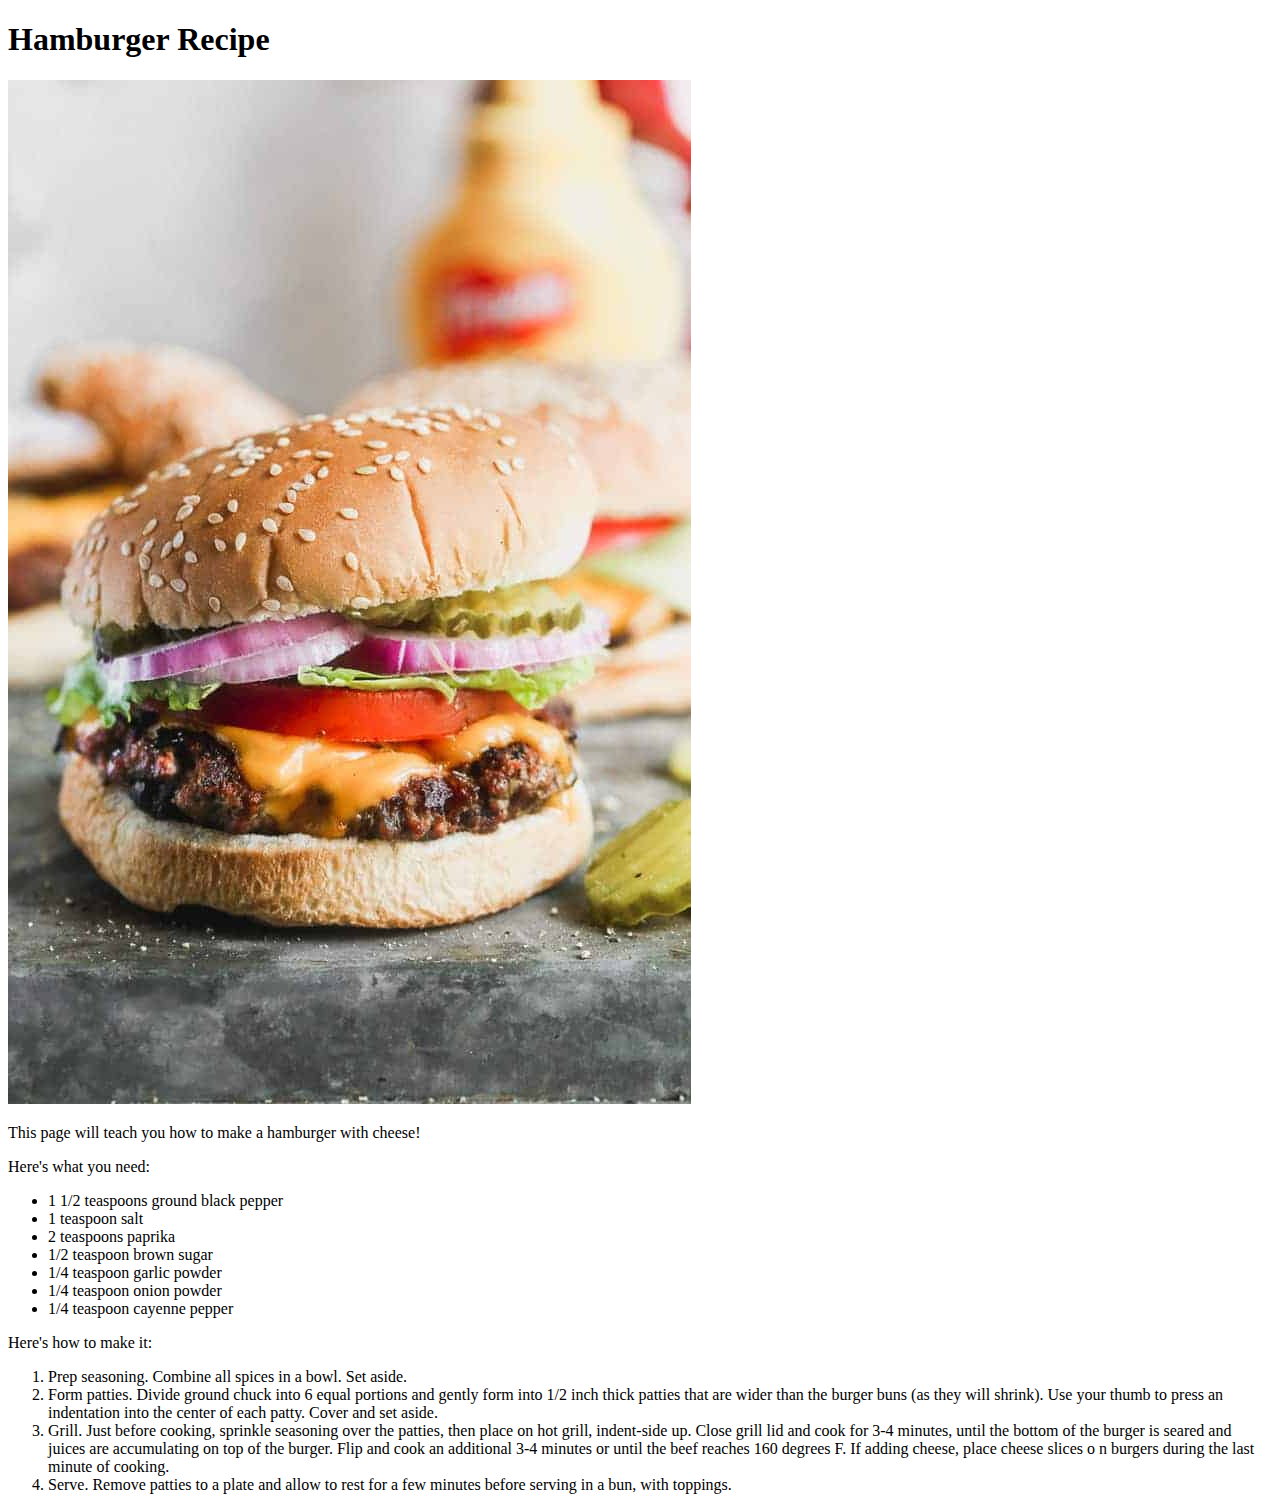
==== recipes/hamburger.html @ 47edd391 "Add hamburger.html and hamburger.jpg" ====
<!DOCTYPE html>
<html lang = "en">
    <head>
        <meta charset="utf-8">
        <title>Hamburger Recipe</title>
    </head>
    <body>
        <h1>Hamburger Recipe</h1>
        <img src = "../images/hamburger.jpg" alt = "Picture of Hamburger">
        <p>This page will teach you how to make a hamburger with cheese!</p>
        <p>Here's what you need: </p>
        <ul>
            <li>1 1/2 teaspoons ground black pepper</li>
            <li>1 teaspoon salt</li>
            <li>2 teaspoons paprika</li>
            <li>1/2 teaspoon brown sugar</li>
            <li>1/4 teaspoon garlic powder</li>
            <li>1/4 teaspoon onion powder</li>
            <li>1/4 teaspoon cayenne pepper</li>
        </ul>

        <p>Here's how to make it: </p>
        <ol>
            <li>Prep seasoning.  Combine all spices in a bowl. Set aside.</li>
            <li> Form patties. Divide ground chuck into 6 equal portions and gently form into 1/2 
                inch thick patties that are wider than the burger buns (as they will shrink).  
                Use your thumb to press an indentation into the center of each patty. 
                Cover and set aside.</li>
            <li>Grill. Just before cooking, sprinkle seasoning over the patties, then place on hot grill, 
                indent-side up. Close grill lid and cook for 3-4 minutes, until the bottom of the burger 
                is seared and juices are accumulating on top of the burger. Flip and cook an additional 
                3-4 minutes or until the beef reaches 160 degrees F. If adding cheese, place cheese slices o
                n burgers during the last minute of cooking.</li>
            <li>Serve. Remove patties to a plate and allow to rest for a few minutes before serving in a 
                bun, with toppings.</li>
        </ol>
    </body>
</html>
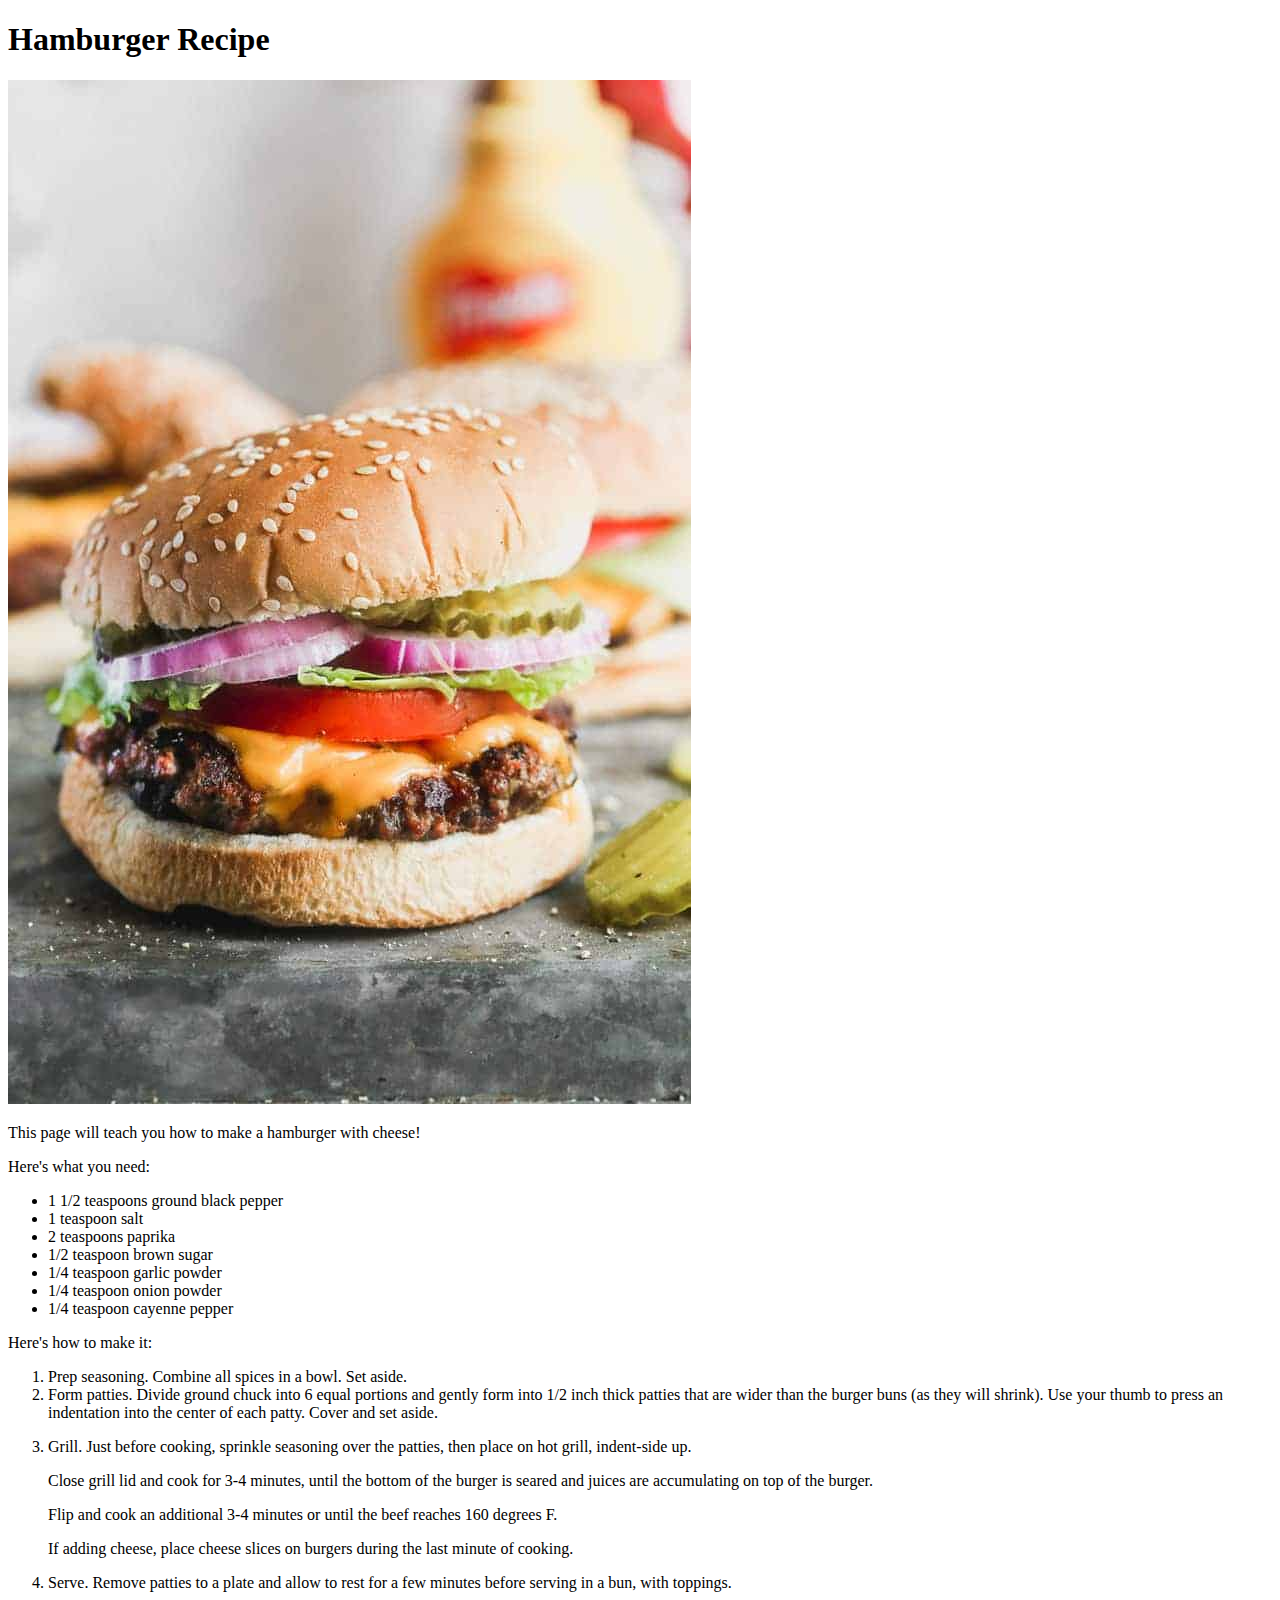
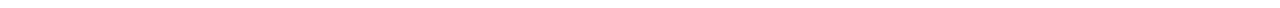
==== commit 8ce238b4: "Fix links to recipes" ====
--- a/recipes/hamburger.html
+++ b/recipes/hamburger.html
@@ -26,11 +26,13 @@
                 inch thick patties that are wider than the burger buns (as they will shrink).  
                 Use your thumb to press an indentation into the center of each patty. 
                 Cover and set aside.</li>
-            <li>Grill. Just before cooking, sprinkle seasoning over the patties, then place on hot grill, 
-                indent-side up. Close grill lid and cook for 3-4 minutes, until the bottom of the burger 
-                is seared and juices are accumulating on top of the burger. Flip and cook an additional 
-                3-4 minutes or until the beef reaches 160 degrees F. If adding cheese, place cheese slices o
-                n burgers during the last minute of cooking.</li>
+            <li><p>Grill. Just before cooking, sprinkle seasoning over the patties, then place on hot grill, 
+                    indent-side up.</p> 
+                <p>Close grill lid and cook for 3-4 minutes, until the bottom of the burger 
+                    is seared and juices are accumulating on top of the burger.</p> 
+                <p>Flip and cook an additional 
+                    3-4 minutes or until the beef reaches 160 degrees F.</p> 
+                <p>If adding cheese, place cheese slices on burgers during the last minute of cooking.</p></li>
             <li>Serve. Remove patties to a plate and allow to rest for a few minutes before serving in a 
                 bun, with toppings.</li>
         </ol>
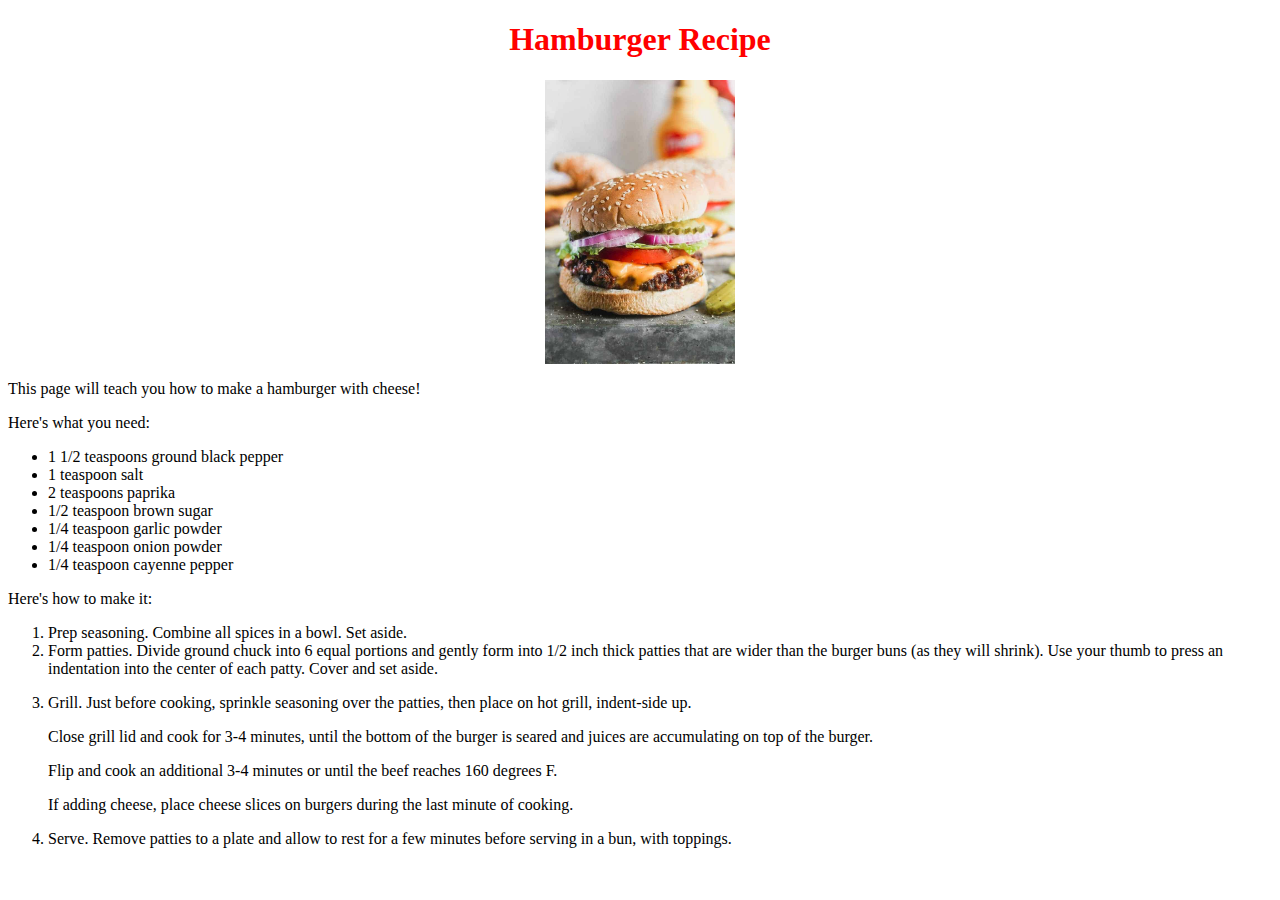
==== commit 69623887: "Add styles.css" ====
--- a/recipes/hamburger.html
+++ b/recipes/hamburger.html
@@ -2,11 +2,14 @@
 <html lang = "en">
     <head>
         <meta charset="utf-8">
+        <link rel="stylesheet" href="../styles.css">
         <title>Hamburger Recipe</title>
     </head>
     <body>
-        <h1>Hamburger Recipe</h1>
-        <img src = "../images/hamburger.jpg" alt = "Picture of Hamburger">
+        <div class="header">
+            <h1>Hamburger Recipe</h1>
+        </div>
+        <img class = "image" src = "../images/hamburger.jpg" alt = "Picture of Hamburger">
         <p>This page will teach you how to make a hamburger with cheese!</p>
         <p>Here's what you need: </p>
         <ul>
--- a/styles.css
+++ b/styles.css
@@ -0,0 +1,19 @@
+.header{
+    color:red;
+    font-weight: bold;
+    text-align:center;
+}
+
+button{
+    color: white;
+    background-color: green;
+    text-align:center
+}
+
+.image{
+    display: block;
+    margin-left: auto;
+    margin-right: auto;
+    width: 15%;
+    height: auto;
+}